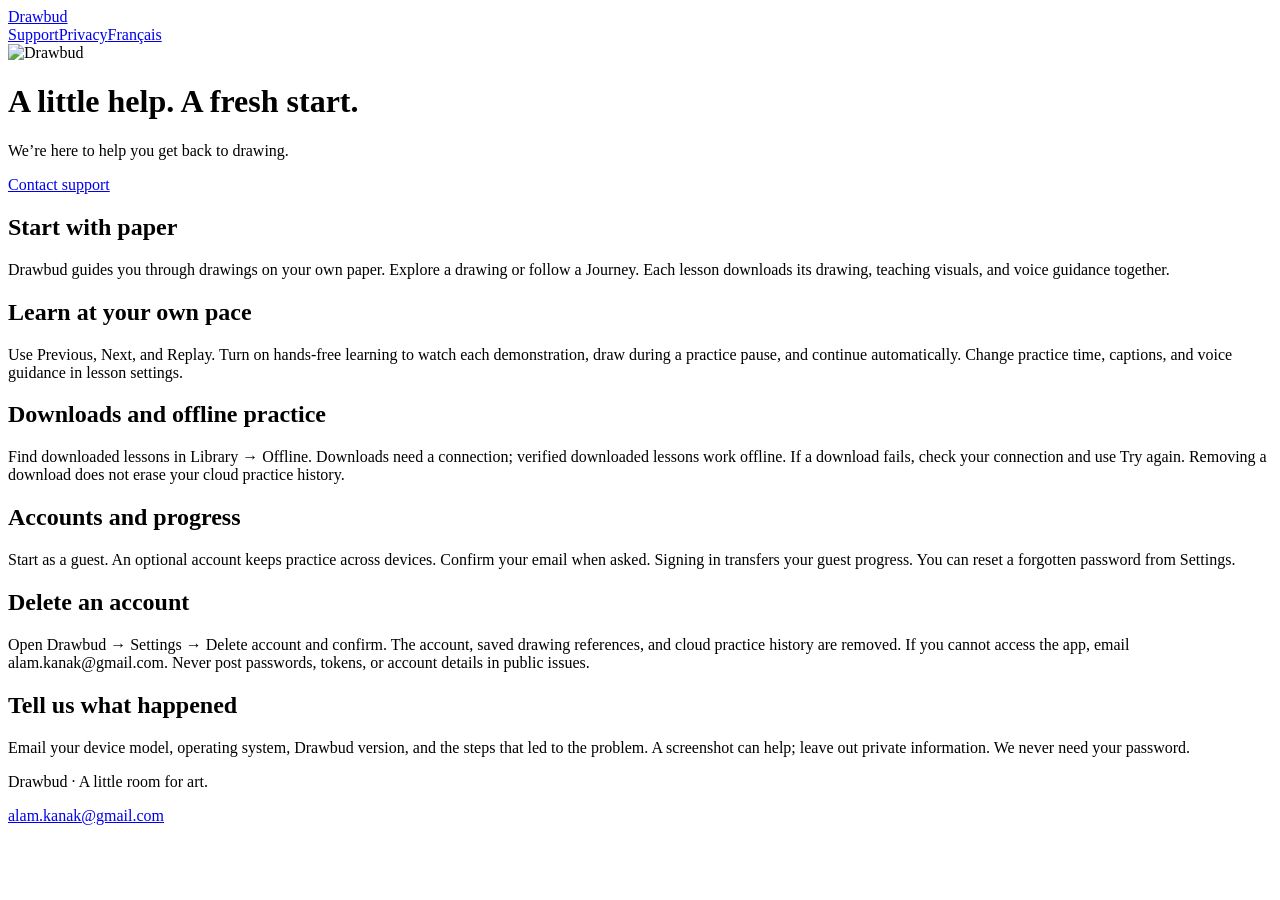
==== index.html @ 4d951add "Publish Drawbud support and privacy pages" ====
<!doctype html><html lang="en"><head><meta charset="utf-8"><meta name="viewport" content="width=device-width,initial-scale=1"><meta name="color-scheme" content="light dark"><meta name="description" content="Drawbud drawing lessons: support, privacy and account help."><title>A little help. A fresh start. · Drawbud</title><link rel="icon" type="image/svg+xml" href="/drawbud-support/icon.svg"><link rel="stylesheet" href="/drawbud-support/site.css"></head><body class="bg-canvas text-ink font-sans antialiased dark:bg-night dark:text-nightInk"><header class="mx-auto flex max-w-5xl flex-wrap items-center justify-between gap-4 px-6 py-8"><a class="text-2xl font-bold tracking-tight" href="/drawbud-support/">Drawbud</a><nav class="flex flex-wrap gap-4 text-sm font-medium" aria-label="Navigation"><a href="/drawbud-support/">Support</a><a href="/drawbud-support/privacy/">Privacy</a><a href="/drawbud-support/fr/">Français</a></nav></header><main class="mx-auto max-w-3xl space-y-10 px-6 py-12 md:py-20"><div class="space-y-6"><img class="size-20 rounded-2xl" src="/drawbud-support/icon.svg" width="80" height="80" alt="Drawbud"><h1 class="text-4xl font-bold tracking-tight md:text-6xl">A little help. A fresh start.</h1><p class="text-base leading-8 text-muted dark:text-nightMuted">We’re here to help you get back to drawing.</p><a class="inline-flex min-h-12 items-center justify-center rounded-full bg-accent px-6 py-3 text-base font-semibold text-white transition-opacity hover:opacity-75 focus-visible:outline-2 focus-visible:outline-offset-4 dark:bg-nightAccent dark:text-night" href="mailto:alam.kanak@gmail.com">Contact support</a></div><section class="space-y-4"><h2 class="text-2xl font-semibold tracking-tight">Start with paper</h2><p class="text-base leading-8 text-muted dark:text-nightMuted">Drawbud guides you through drawings on your own paper. Explore a drawing or follow a Journey. Each lesson downloads its drawing, teaching visuals, and voice guidance together.</p></section><section class="space-y-4"><h2 class="text-2xl font-semibold tracking-tight">Learn at your own pace</h2><p class="text-base leading-8 text-muted dark:text-nightMuted">Use Previous, Next, and Replay. Turn on hands-free learning to watch each demonstration, draw during a practice pause, and continue automatically. Change practice time, captions, and voice guidance in lesson settings.</p></section><section class="space-y-4"><h2 class="text-2xl font-semibold tracking-tight">Downloads and offline practice</h2><p class="text-base leading-8 text-muted dark:text-nightMuted">Find downloaded lessons in Library → Offline. Downloads need a connection; verified downloaded lessons work offline. If a download fails, check your connection and use Try again. Removing a download does not erase your cloud practice history.</p></section><section class="space-y-4"><h2 class="text-2xl font-semibold tracking-tight">Accounts and progress</h2><p class="text-base leading-8 text-muted dark:text-nightMuted">Start as a guest. An optional account keeps practice across devices. Confirm your email when asked. Signing in transfers your guest progress. You can reset a forgotten password from Settings.</p></section><section class="space-y-4"><h2 class="text-2xl font-semibold tracking-tight">Delete an account</h2><p class="text-base leading-8 text-muted dark:text-nightMuted">Open Drawbud → Settings → Delete account and confirm. The account, saved drawing references, and cloud practice history are removed. If you cannot access the app, email alam.kanak@gmail.com. Never post passwords, tokens, or account details in public issues.</p></section><section class="space-y-4"><h2 class="text-2xl font-semibold tracking-tight">Tell us what happened</h2><p class="text-base leading-8 text-muted dark:text-nightMuted">Email your device model, operating system, Drawbud version, and the steps that led to the problem. A screenshot can help; leave out private information. We never need your password.</p></section></main><footer class="mx-auto max-w-5xl space-y-3 px-6 py-12 text-sm leading-6 text-muted dark:text-nightMuted"><p>Drawbud · A little room for art.</p><a class="underline underline-offset-4" href="mailto:alam.kanak@gmail.com">alam.kanak@gmail.com</a></footer></body></html>
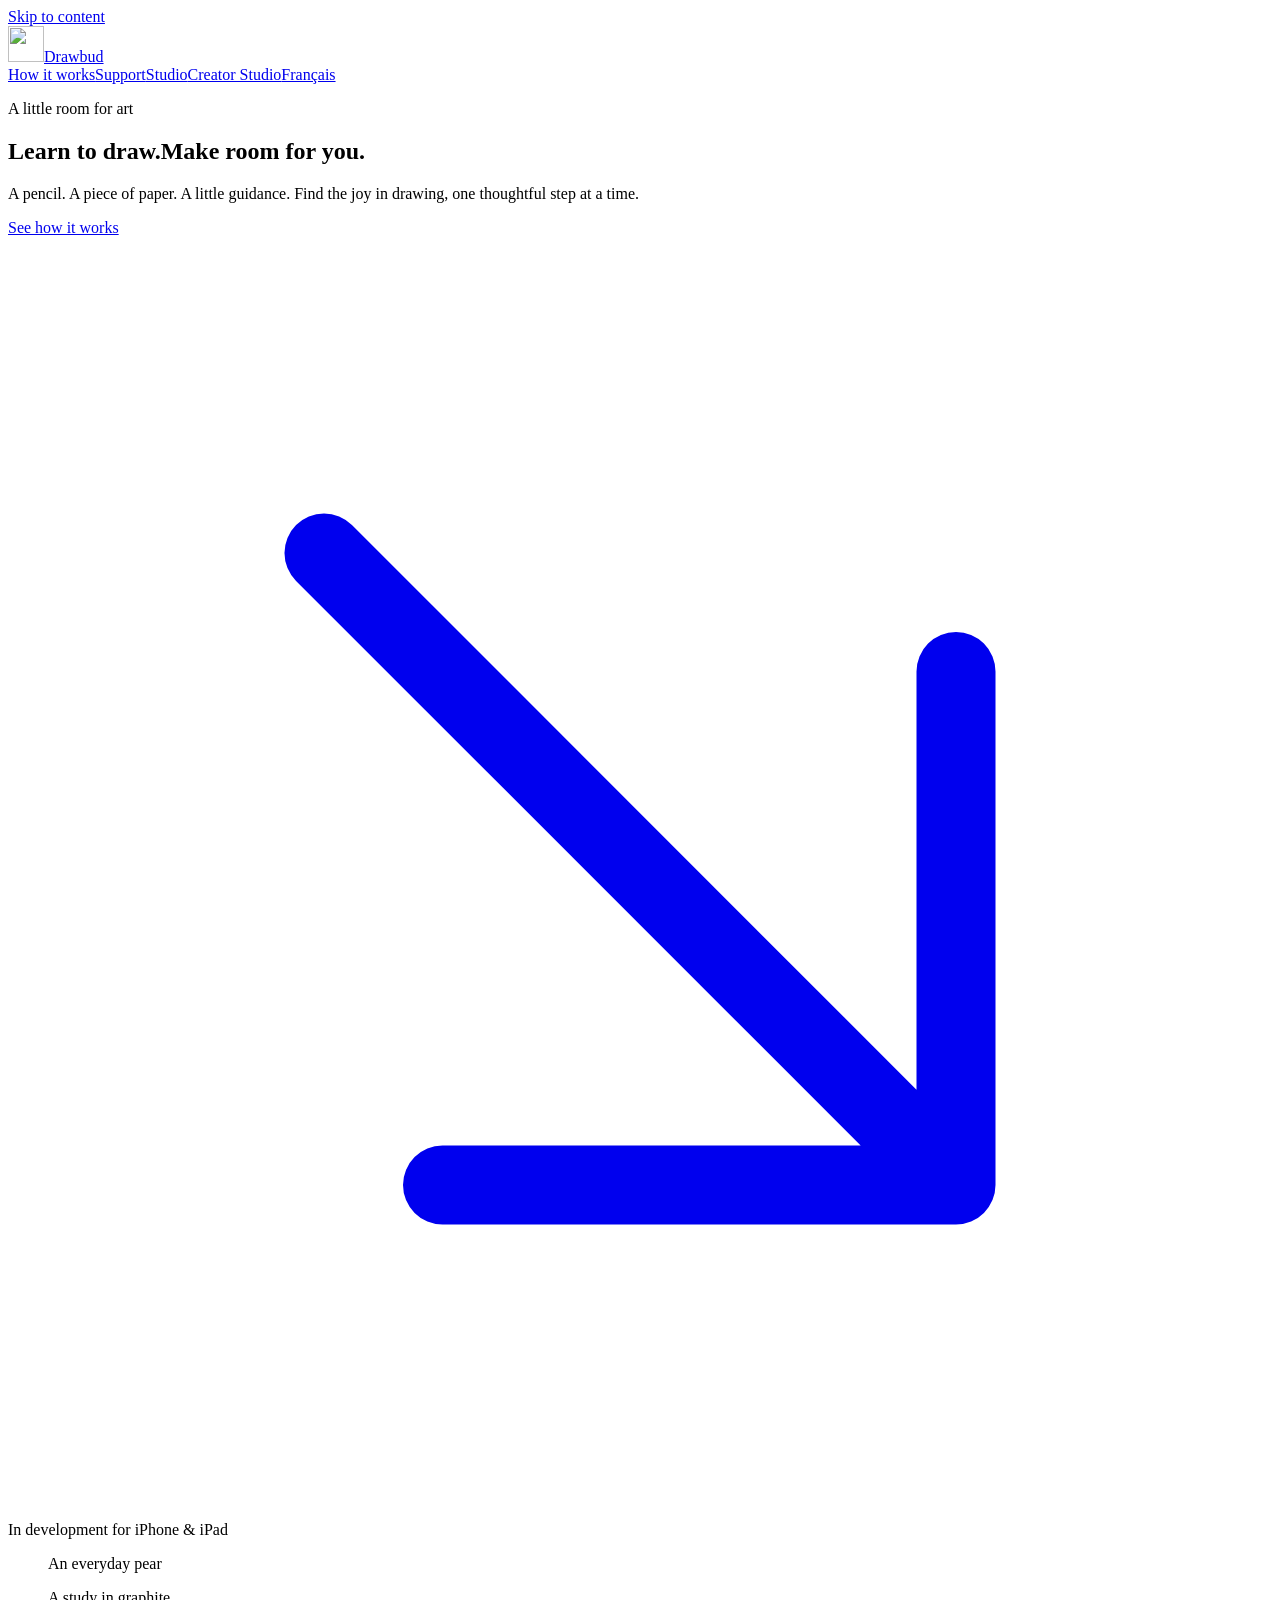
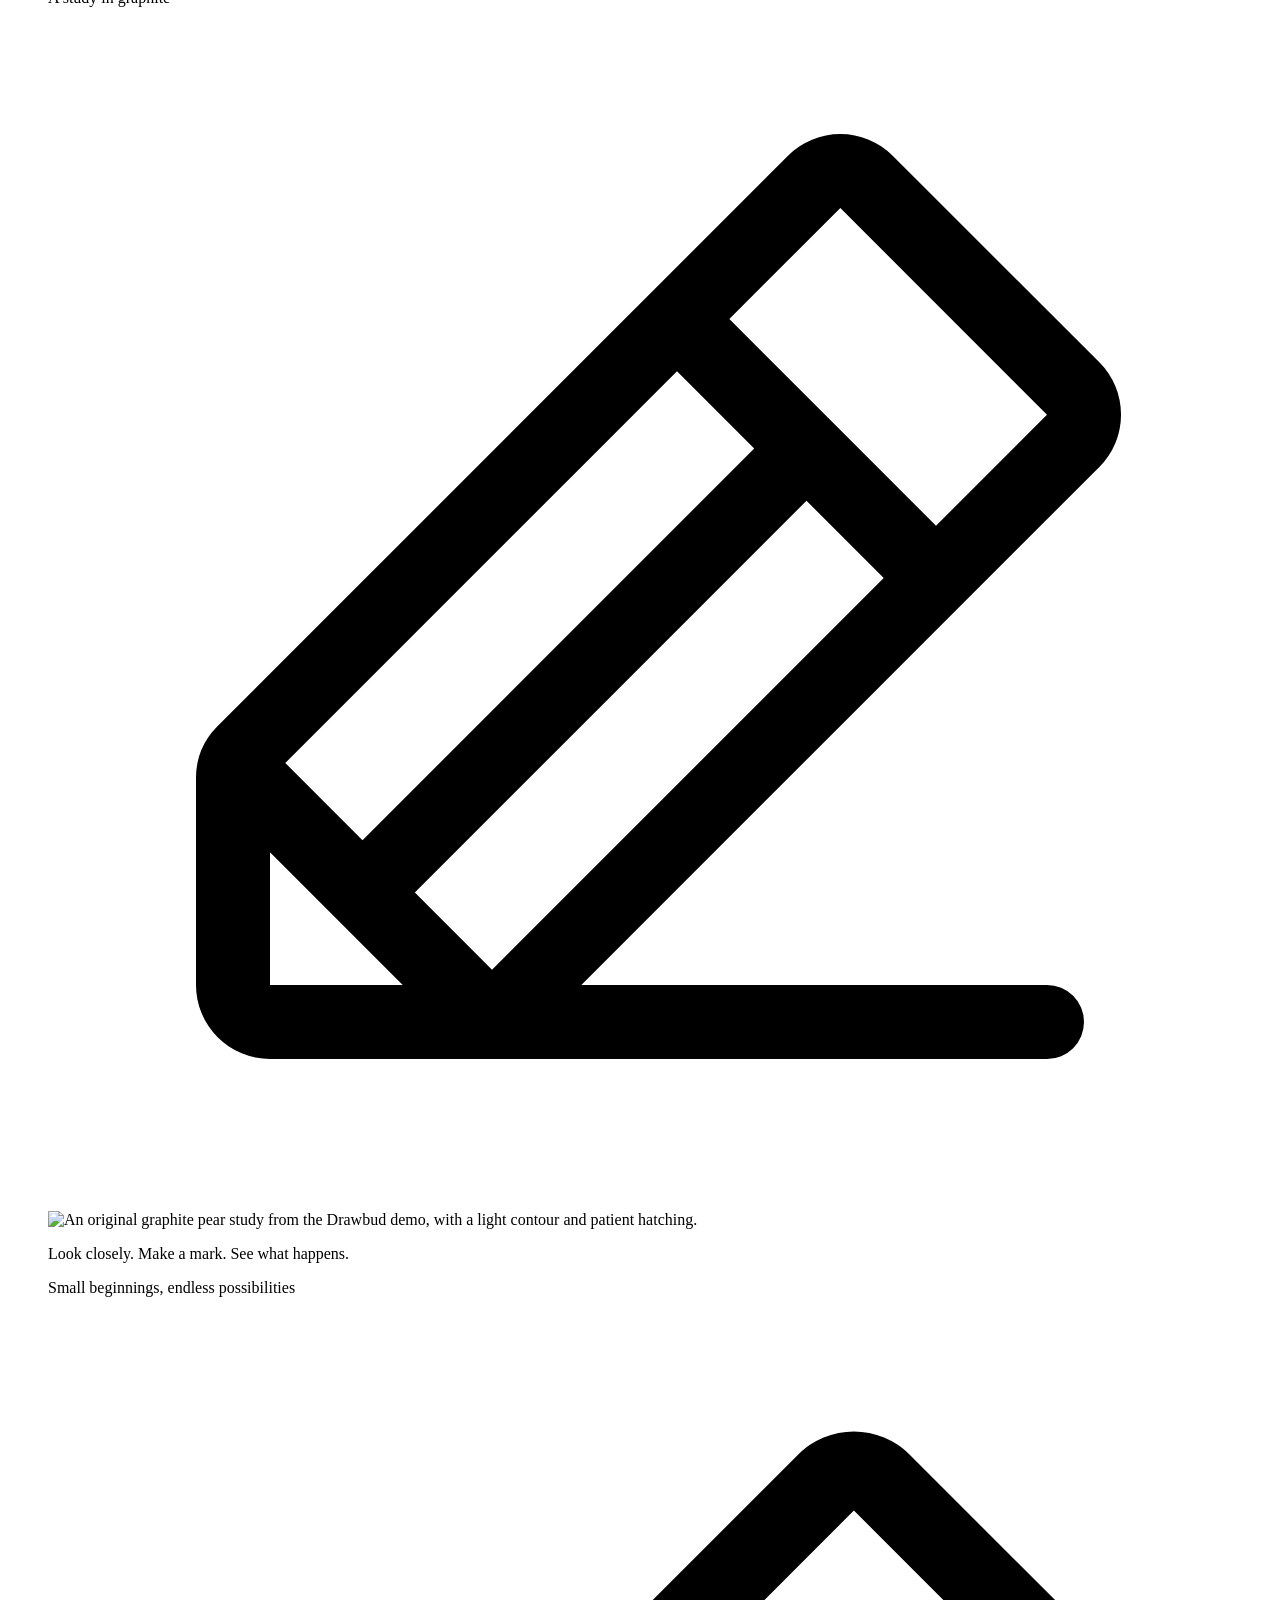
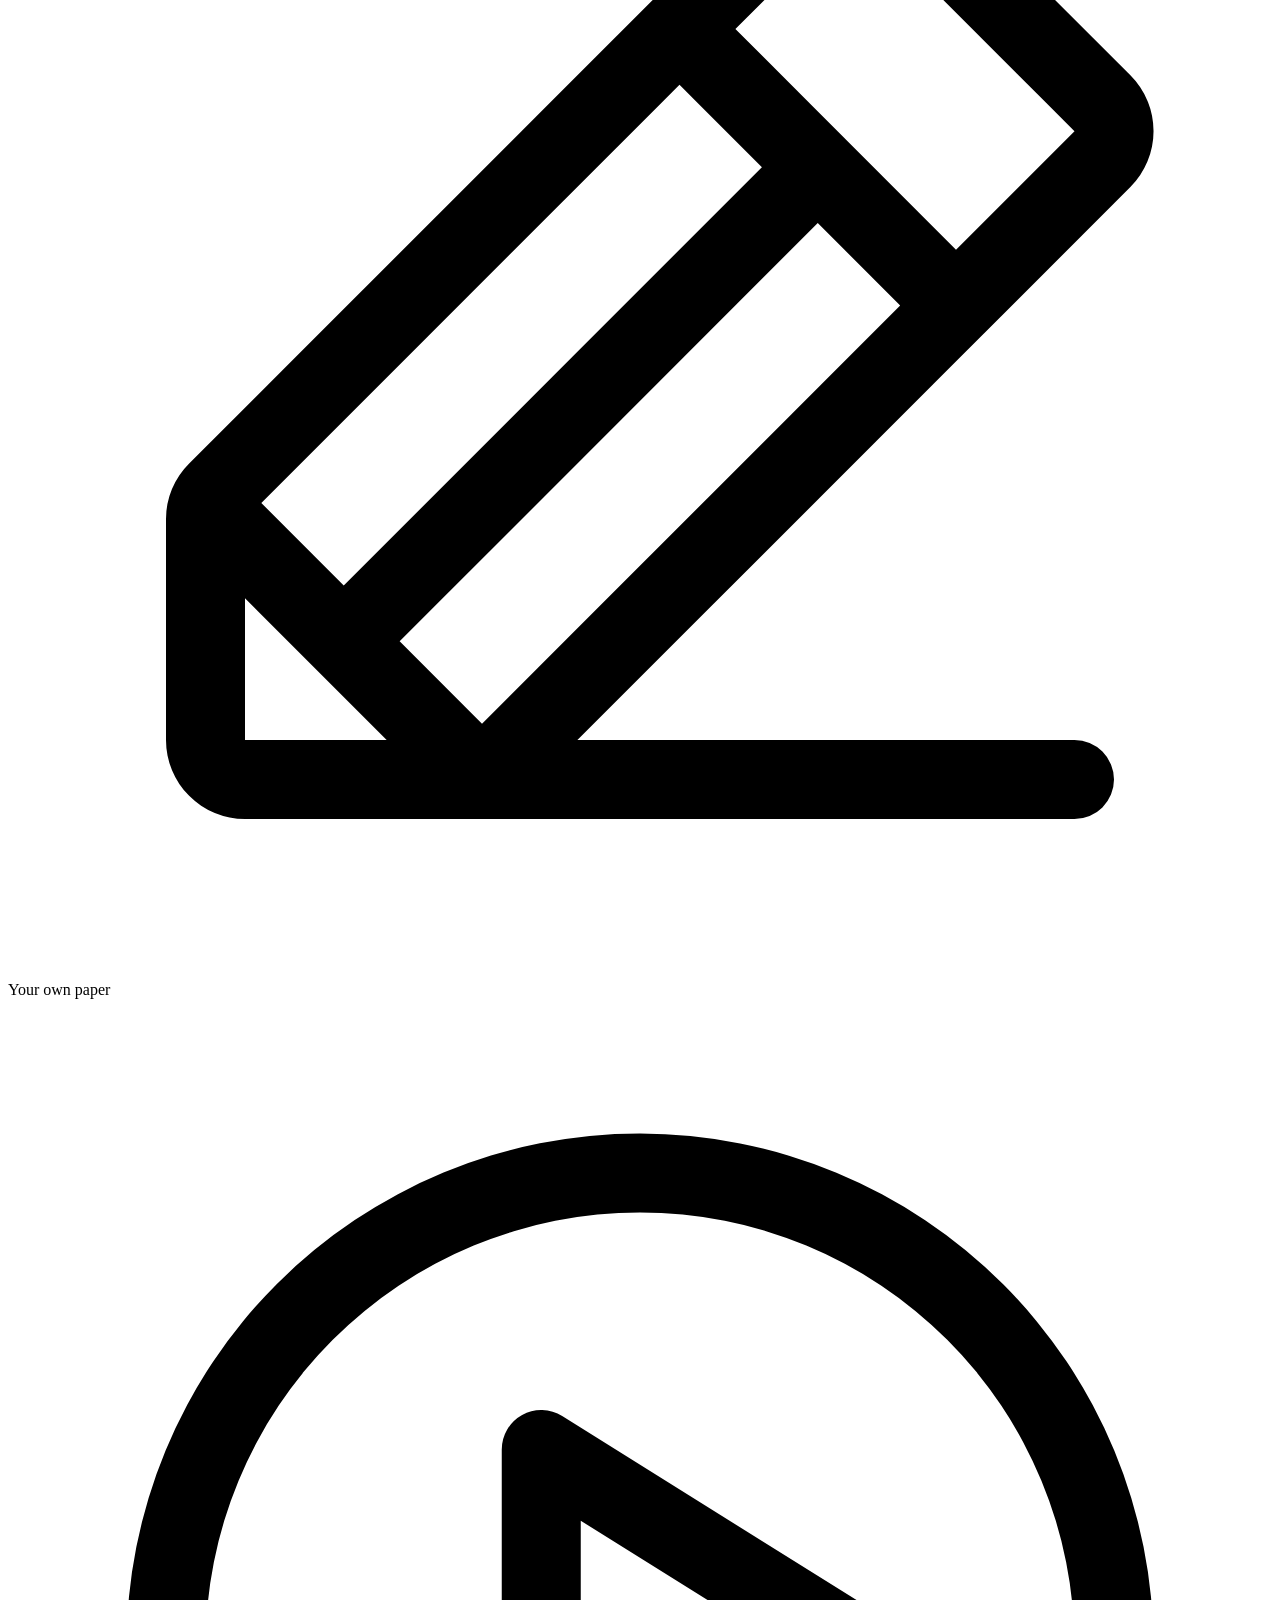
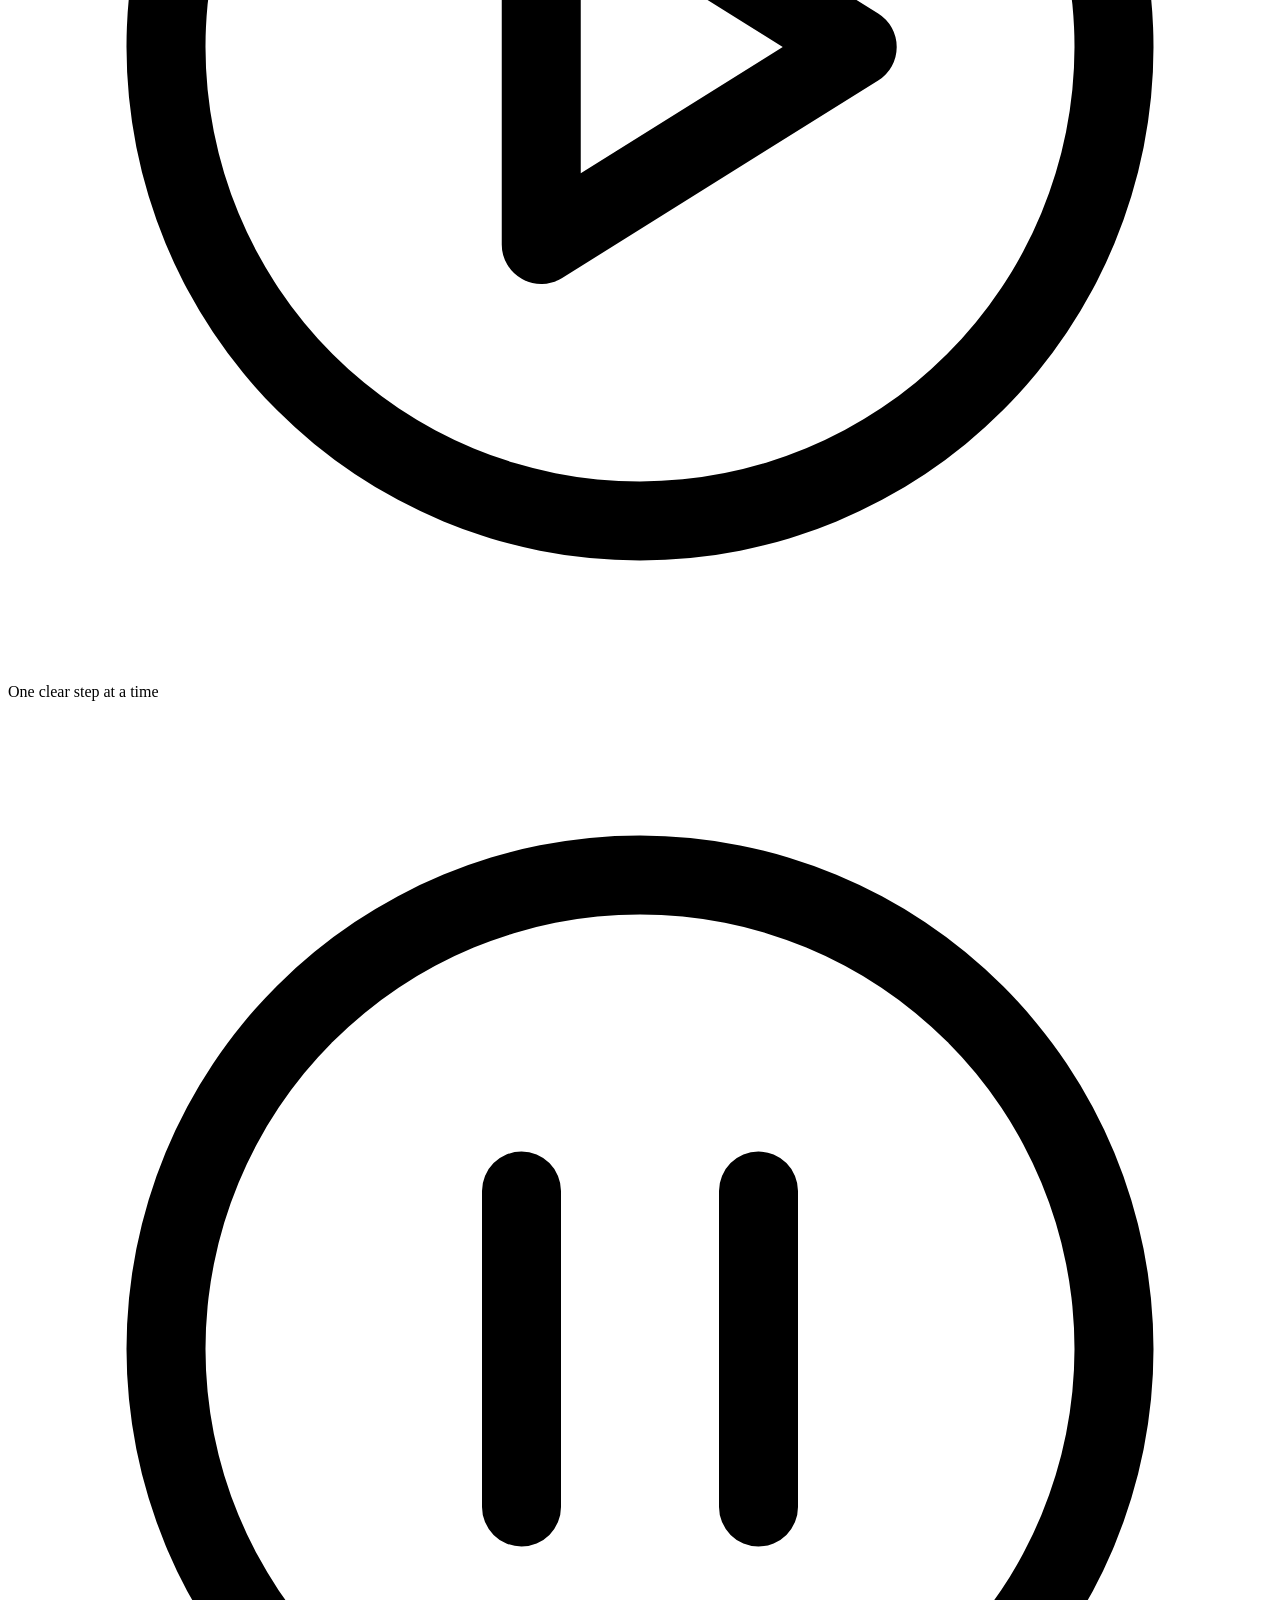
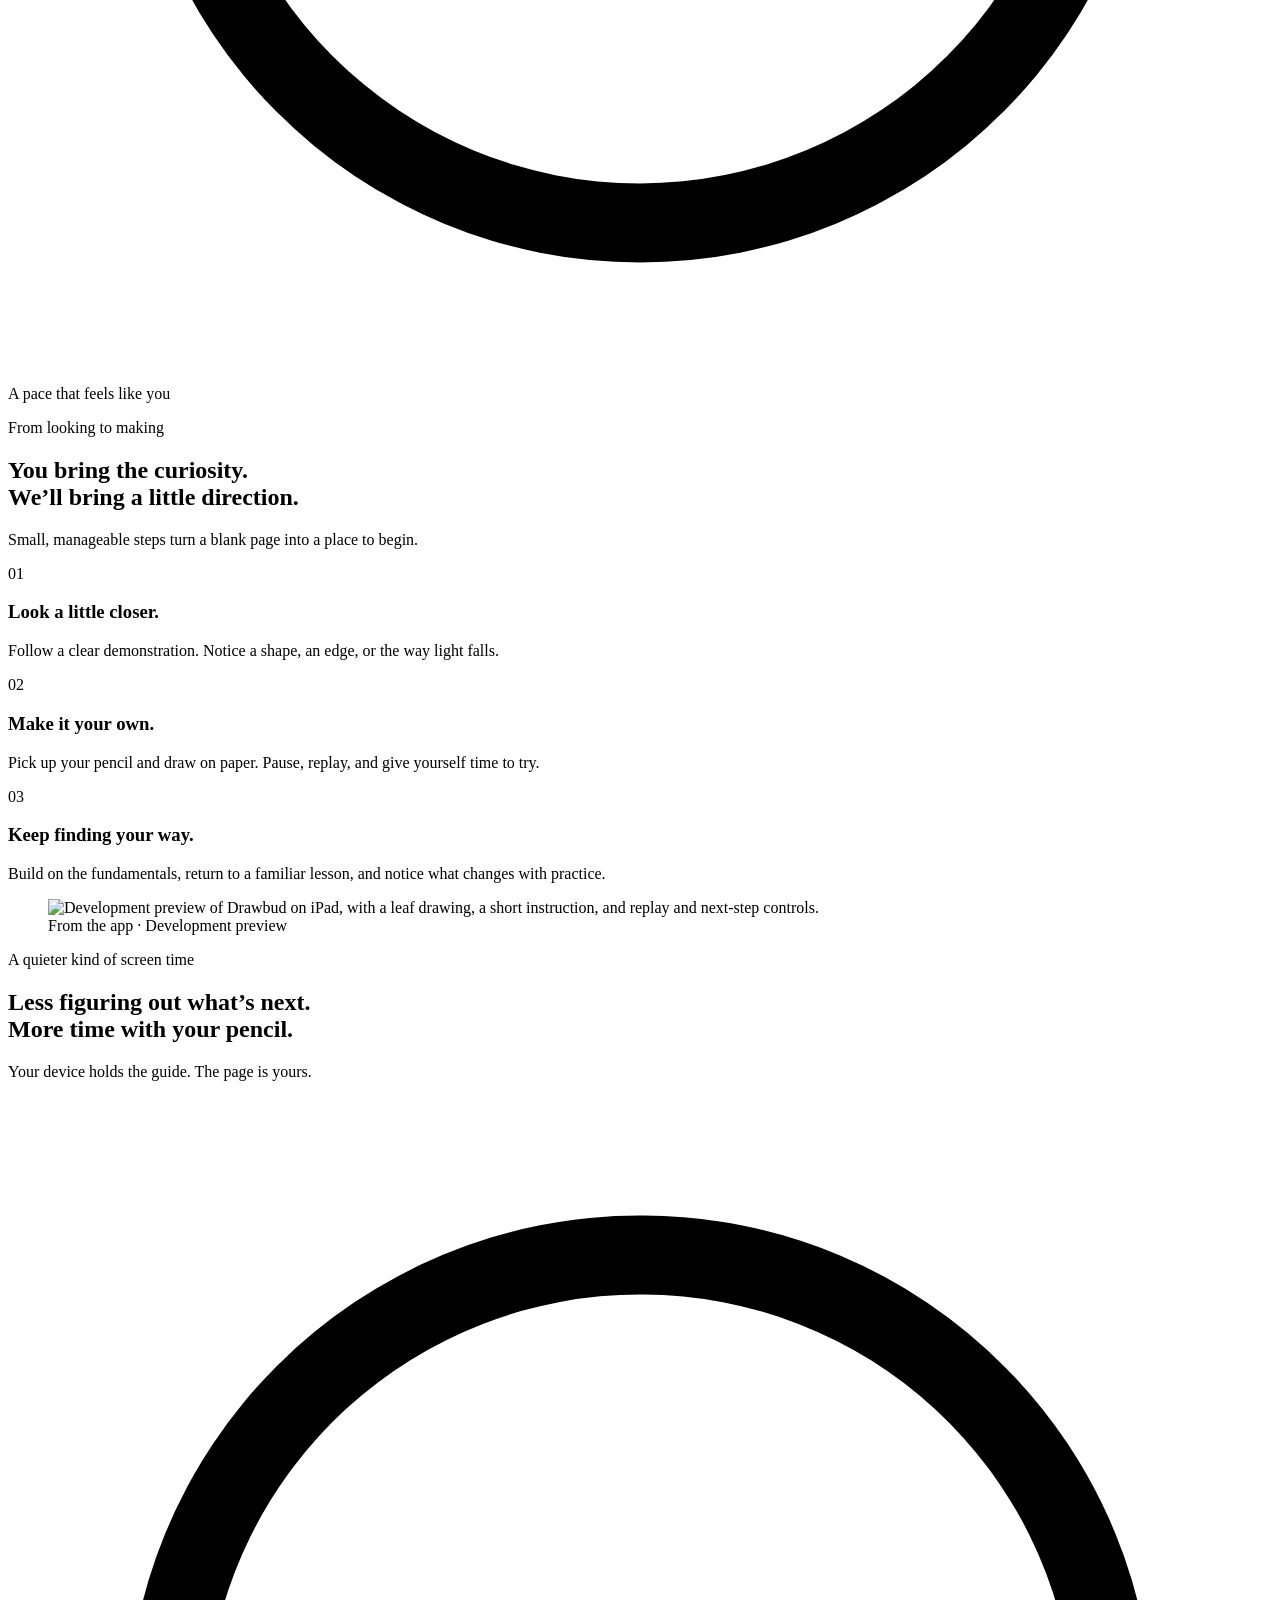
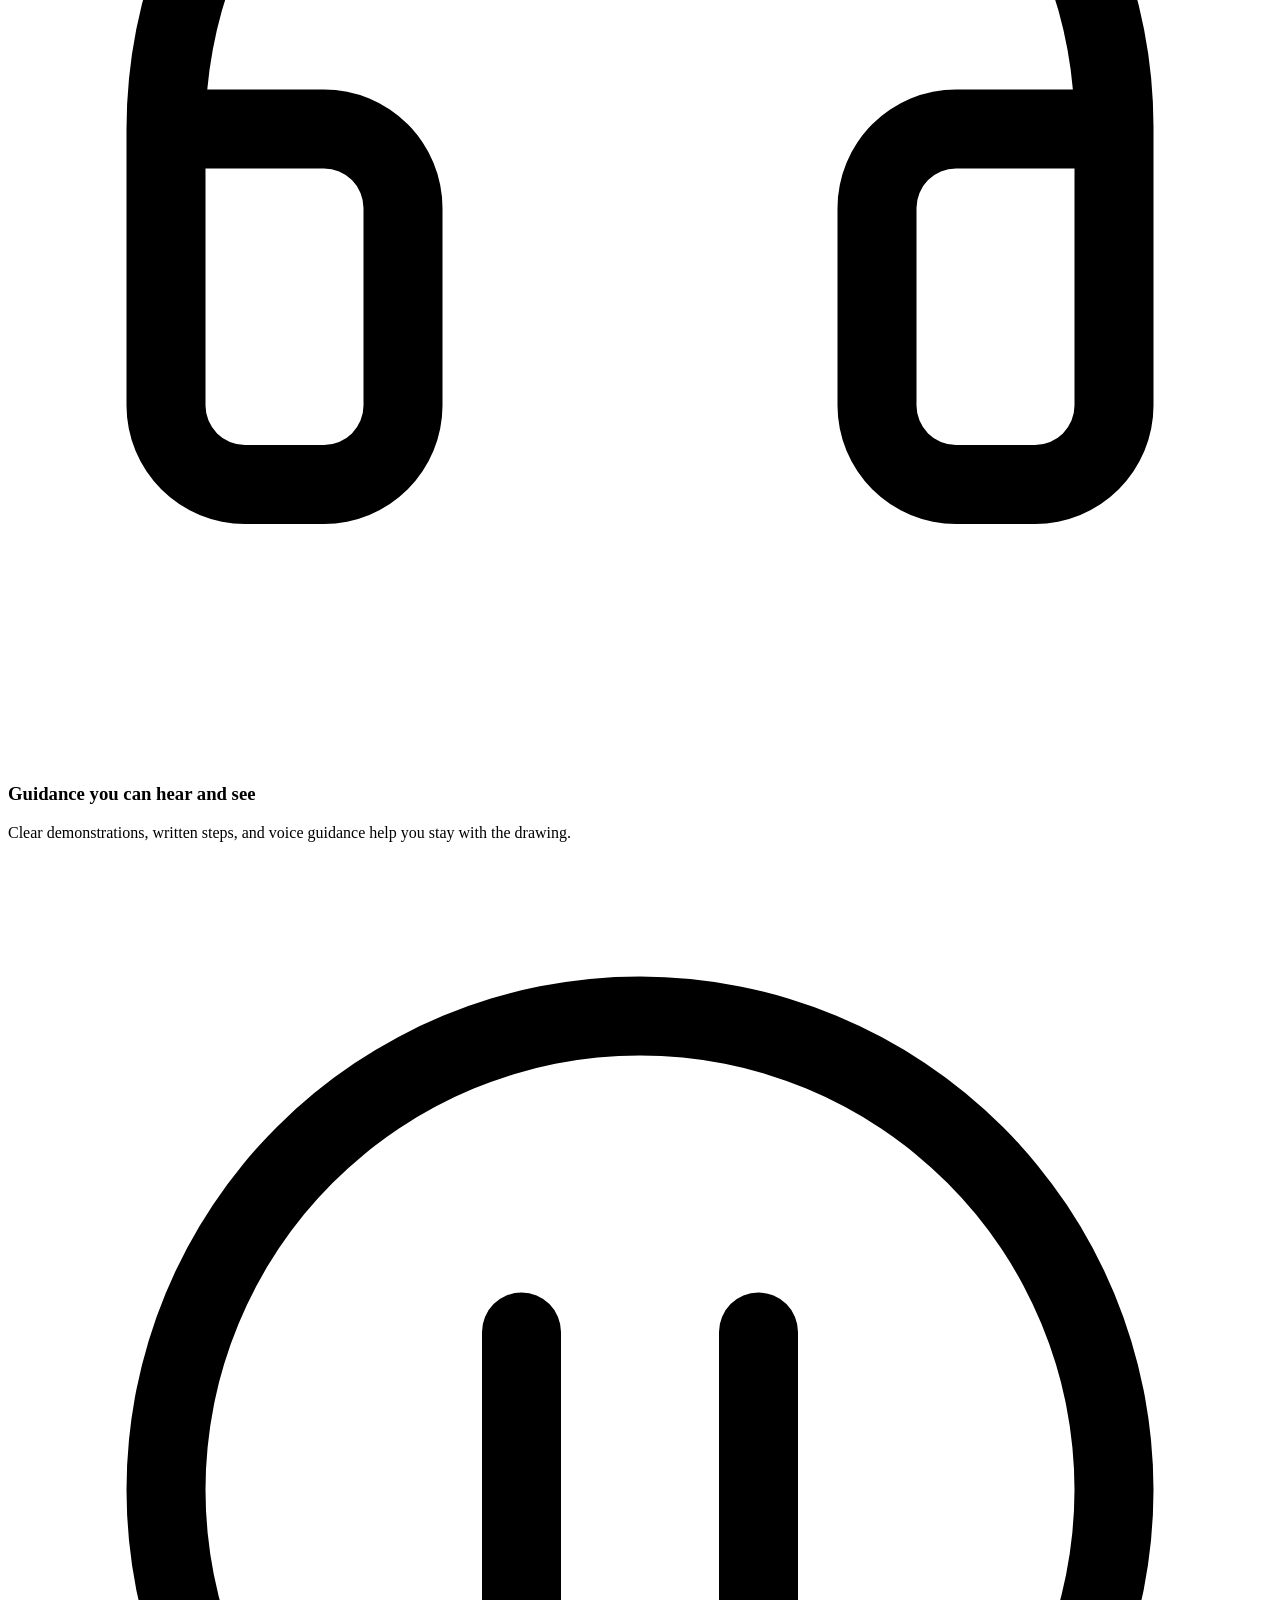
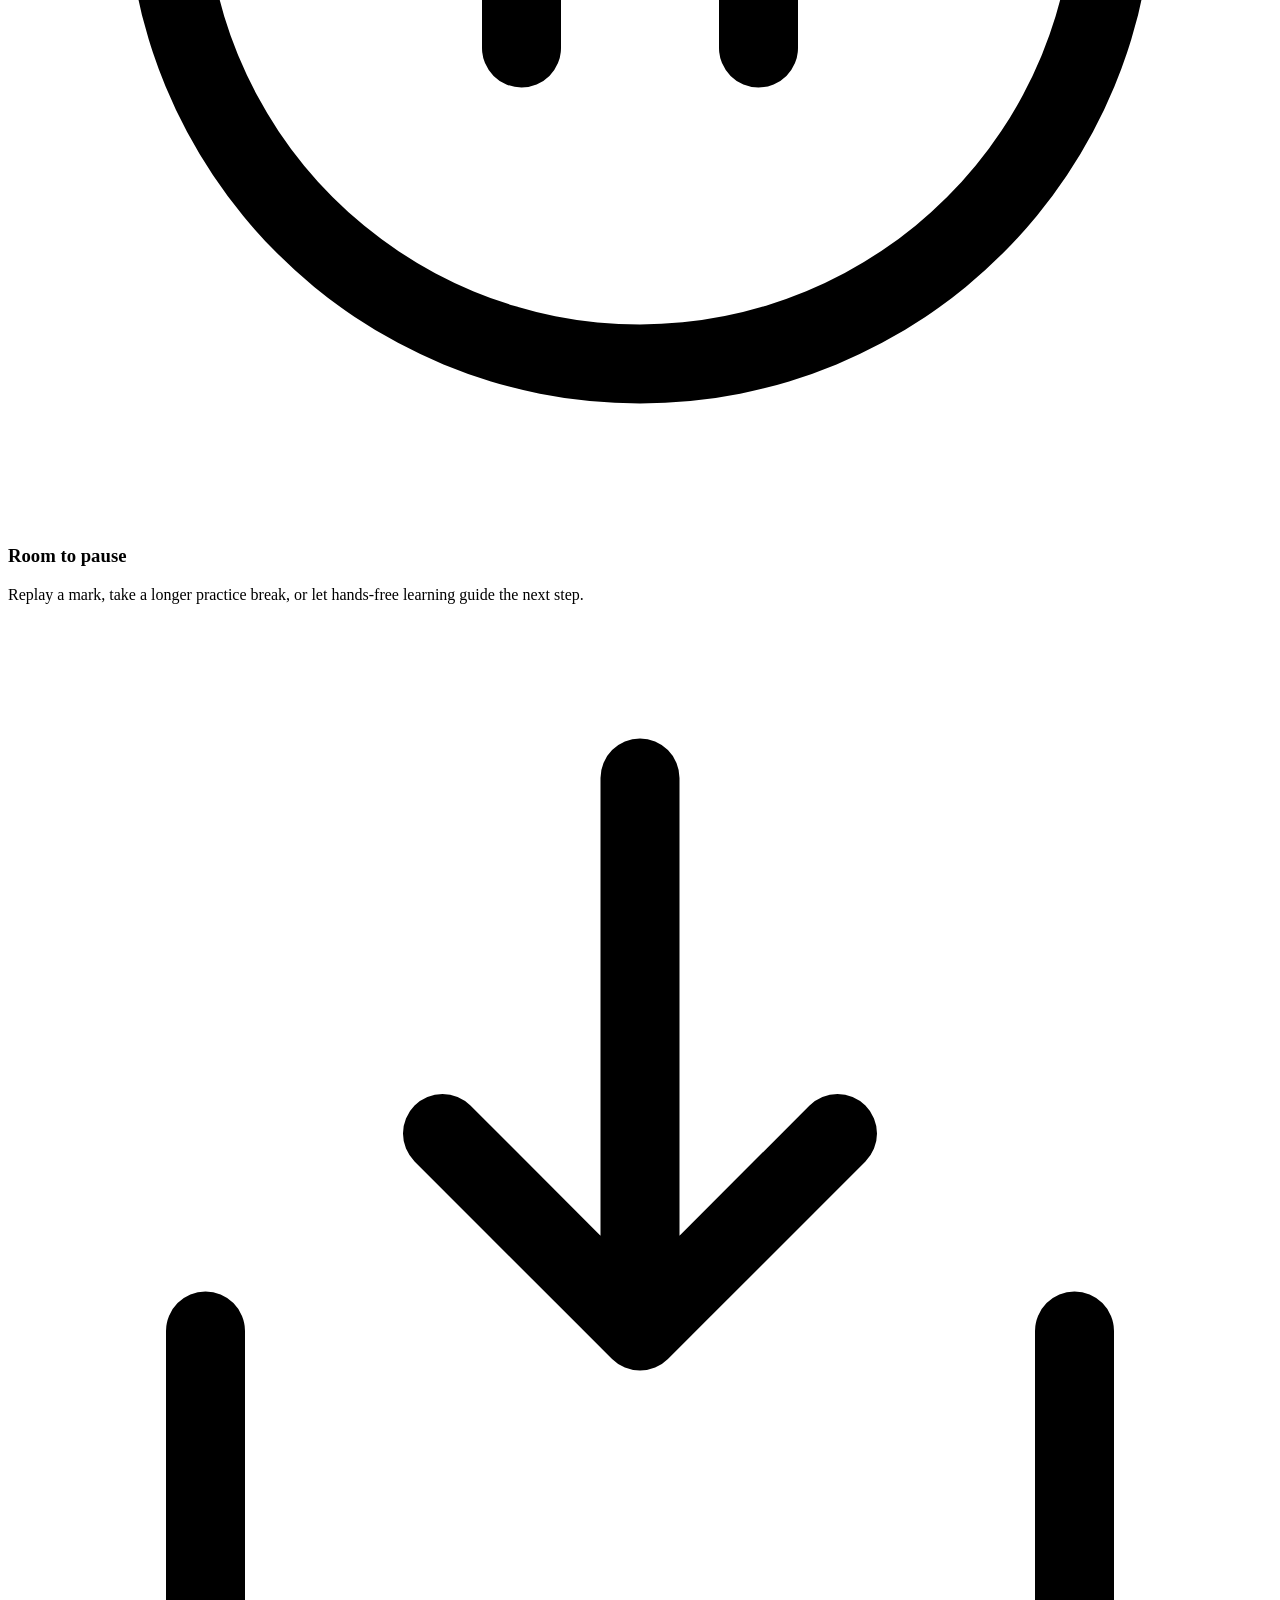
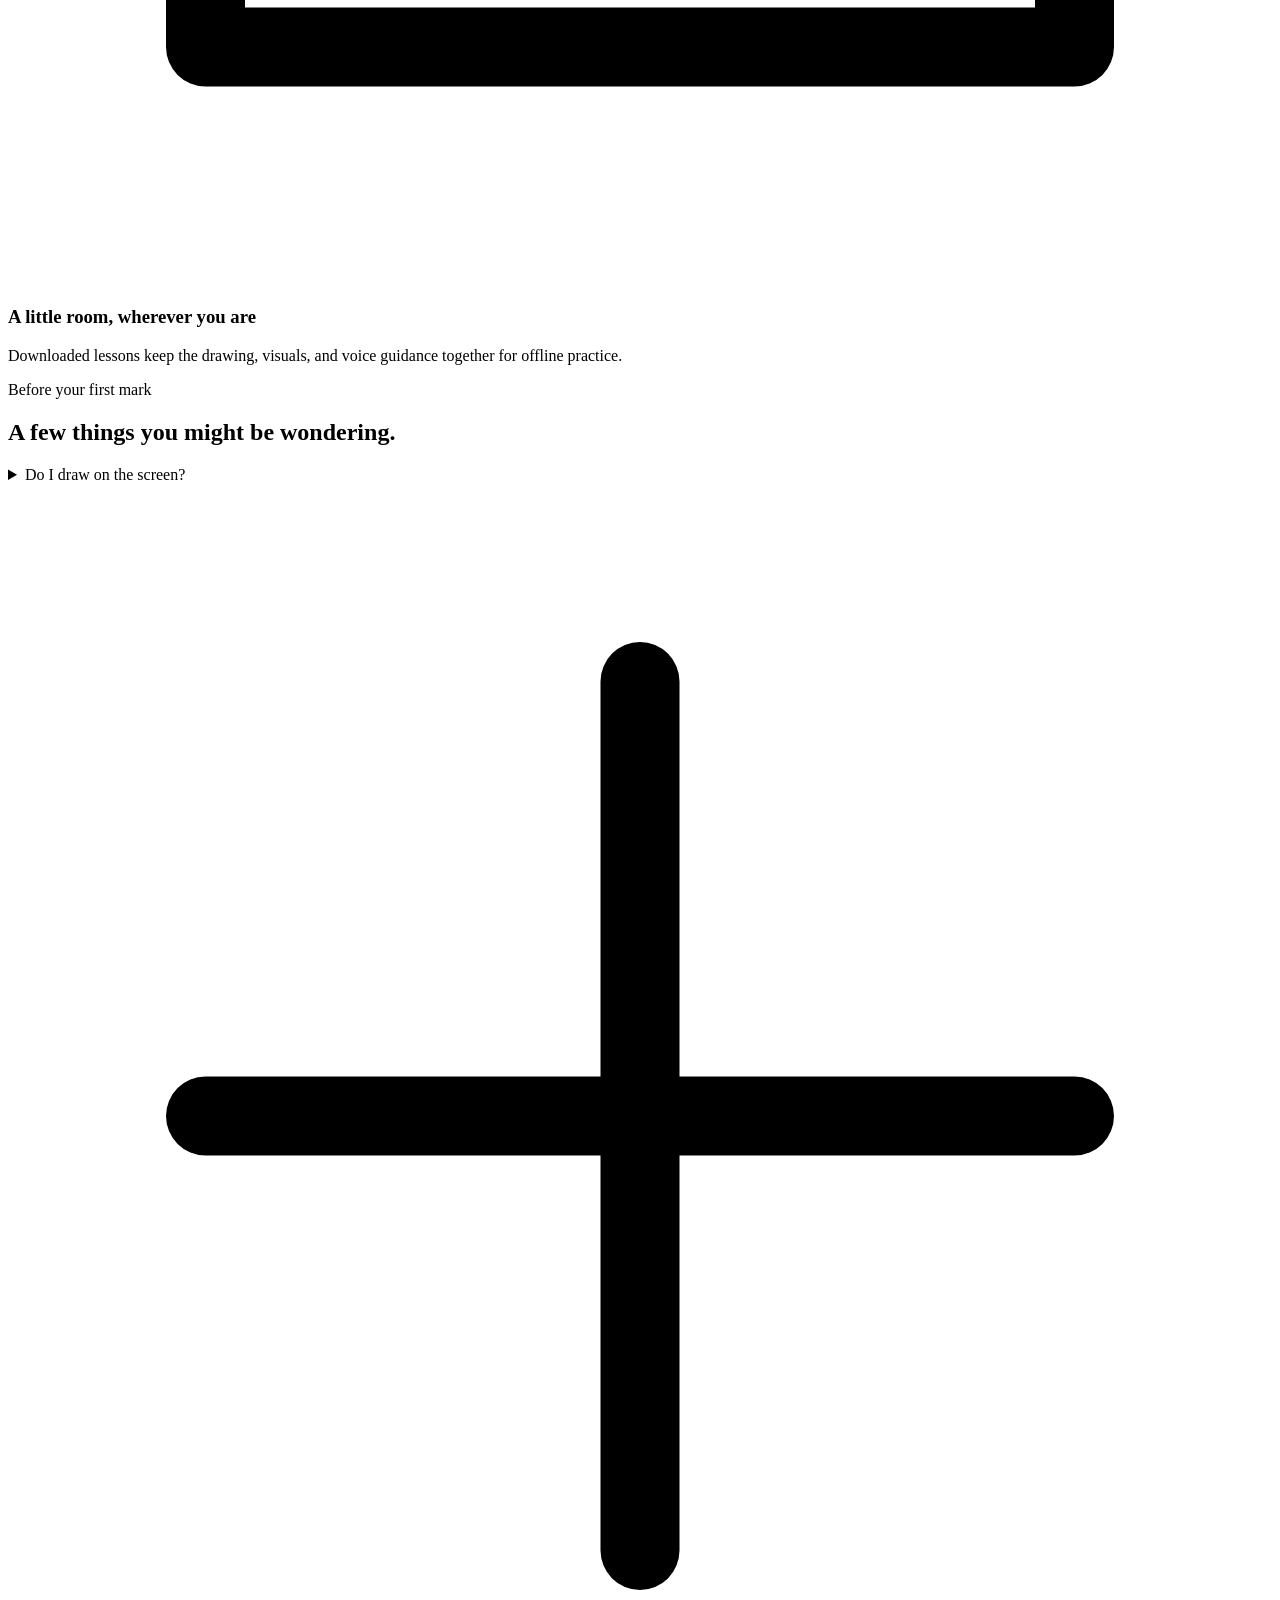
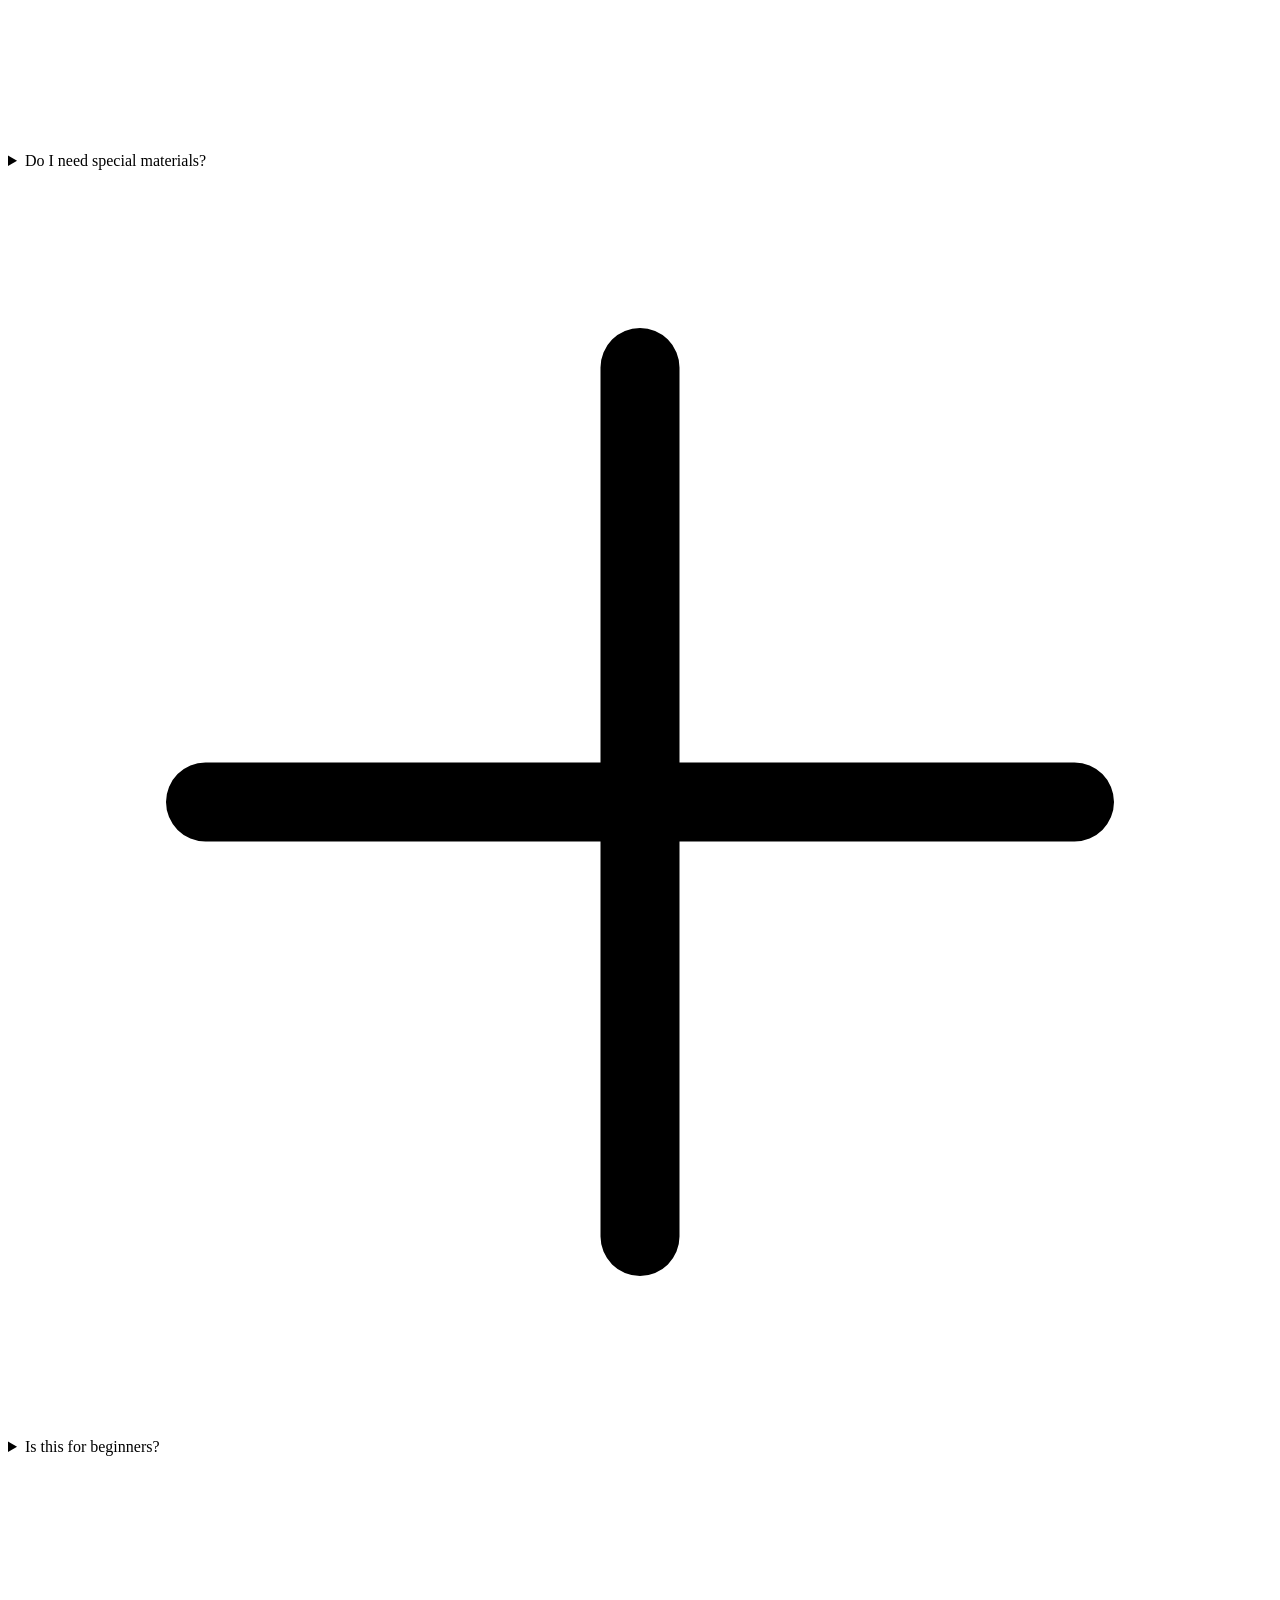
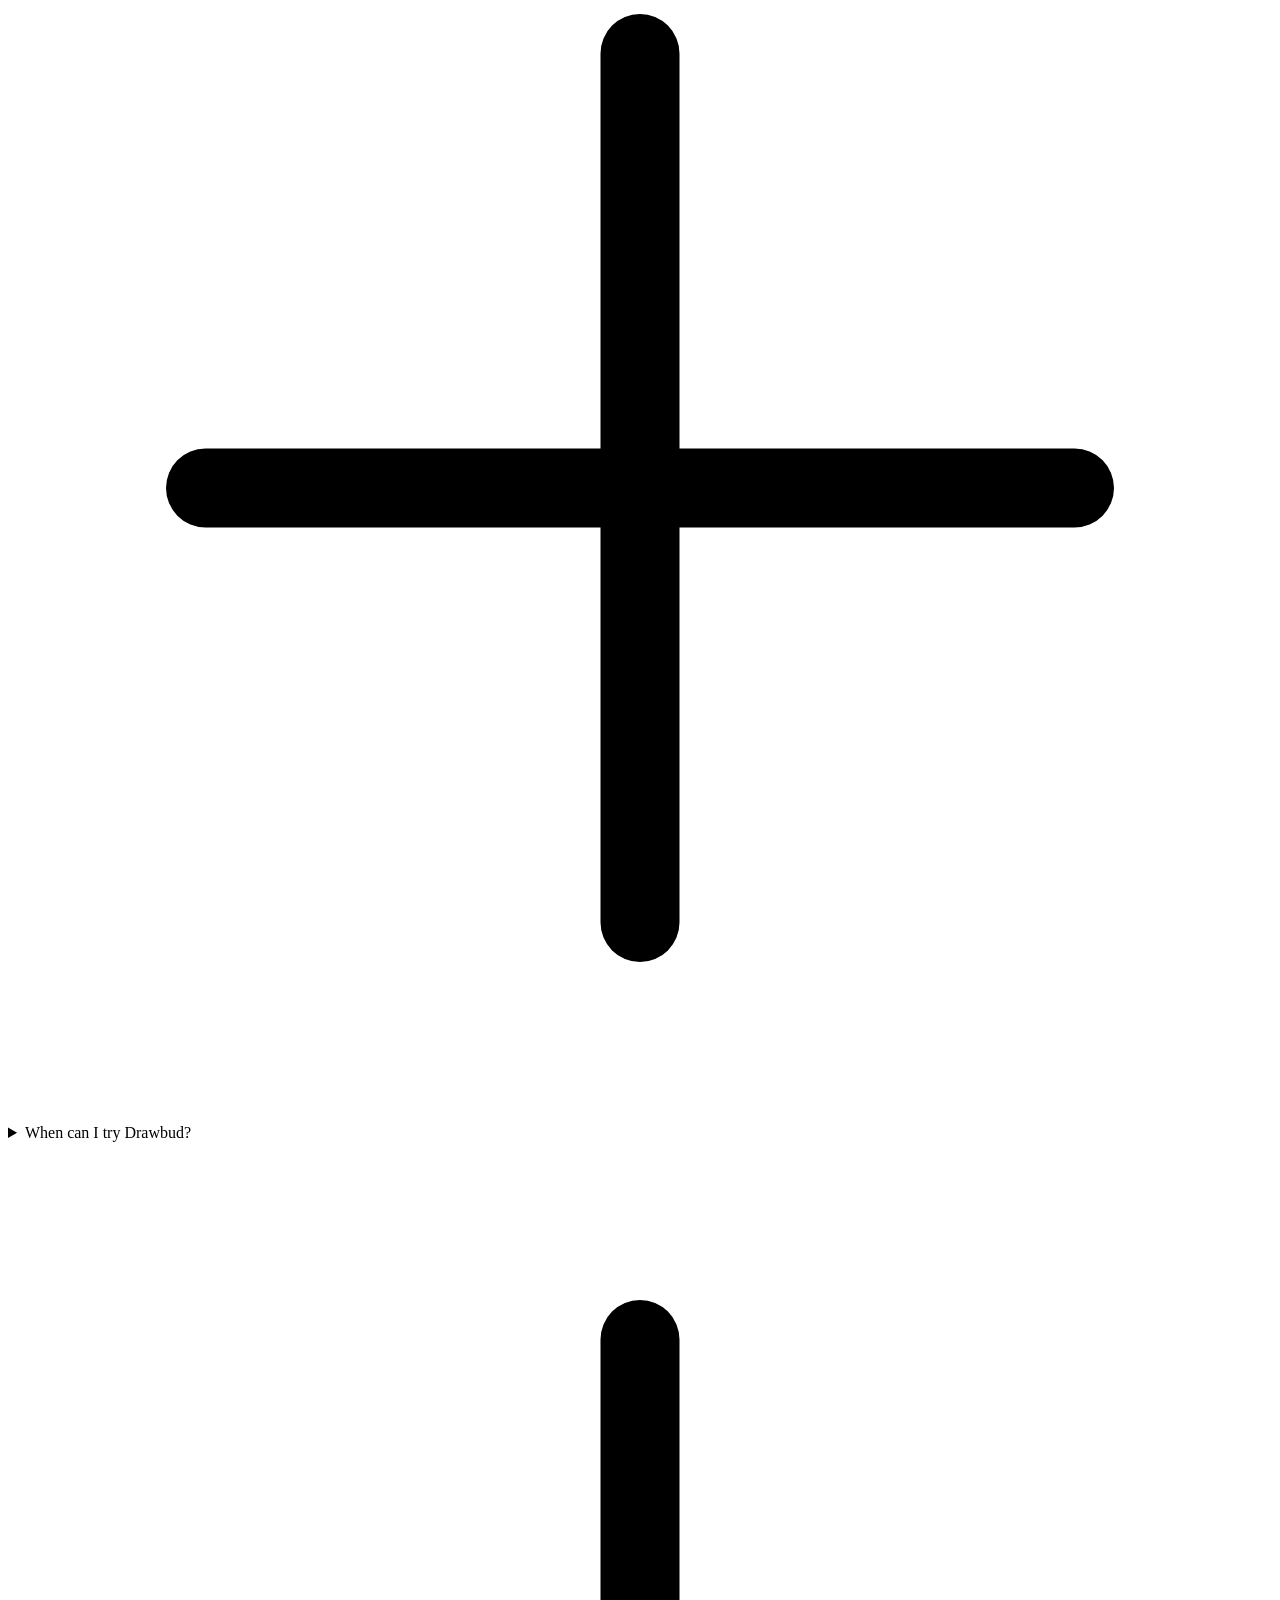
==== commit 8178757a: "Update Drawbud support and creator Studio" ====
--- a/index.html
+++ b/index.html
@@ -1 +1 @@
-<!doctype html><html lang="en"><head><meta charset="utf-8"><meta name="viewport" content="width=device-width,initial-scale=1"><meta name="color-scheme" content="light dark"><meta name="description" content="Drawbud drawing lessons: support, privacy and account help."><title>A little help. A fresh start. · Drawbud</title><link rel="icon" type="image/svg+xml" href="/drawbud-support/icon.svg"><link rel="stylesheet" href="/drawbud-support/site.css"></head><body class="bg-canvas text-ink font-sans antialiased dark:bg-night dark:text-nightInk"><header class="mx-auto flex max-w-5xl flex-wrap items-center justify-between gap-4 px-6 py-8"><a class="text-2xl font-bold tracking-tight" href="/drawbud-support/">Drawbud</a><nav class="flex flex-wrap gap-4 text-sm font-medium" aria-label="Navigation"><a href="/drawbud-support/">Support</a><a href="/drawbud-support/privacy/">Privacy</a><a href="/drawbud-support/fr/">Français</a></nav></header><main class="mx-auto max-w-3xl space-y-10 px-6 py-12 md:py-20"><div class="space-y-6"><img class="size-20 rounded-2xl" src="/drawbud-support/icon.svg" width="80" height="80" alt="Drawbud"><h1 class="text-4xl font-bold tracking-tight md:text-6xl">A little help. A fresh start.</h1><p class="text-base leading-8 text-muted dark:text-nightMuted">We’re here to help you get back to drawing.</p><a class="inline-flex min-h-12 items-center justify-center rounded-full bg-accent px-6 py-3 text-base font-semibold text-white transition-opacity hover:opacity-75 focus-visible:outline-2 focus-visible:outline-offset-4 dark:bg-nightAccent dark:text-night" href="mailto:alam.kanak@gmail.com">Contact support</a></div><section class="space-y-4"><h2 class="text-2xl font-semibold tracking-tight">Start with paper</h2><p class="text-base leading-8 text-muted dark:text-nightMuted">Drawbud guides you through drawings on your own paper. Explore a drawing or follow a Journey. Each lesson downloads its drawing, teaching visuals, and voice guidance together.</p></section><section class="space-y-4"><h2 class="text-2xl font-semibold tracking-tight">Learn at your own pace</h2><p class="text-base leading-8 text-muted dark:text-nightMuted">Use Previous, Next, and Replay. Turn on hands-free learning to watch each demonstration, draw during a practice pause, and continue automatically. Change practice time, captions, and voice guidance in lesson settings.</p></section><section class="space-y-4"><h2 class="text-2xl font-semibold tracking-tight">Downloads and offline practice</h2><p class="text-base leading-8 text-muted dark:text-nightMuted">Find downloaded lessons in Library → Offline. Downloads need a connection; verified downloaded lessons work offline. If a download fails, check your connection and use Try again. Removing a download does not erase your cloud practice history.</p></section><section class="space-y-4"><h2 class="text-2xl font-semibold tracking-tight">Accounts and progress</h2><p class="text-base leading-8 text-muted dark:text-nightMuted">Start as a guest. An optional account keeps practice across devices. Confirm your email when asked. Signing in transfers your guest progress. You can reset a forgotten password from Settings.</p></section><section class="space-y-4"><h2 class="text-2xl font-semibold tracking-tight">Delete an account</h2><p class="text-base leading-8 text-muted dark:text-nightMuted">Open Drawbud → Settings → Delete account and confirm. The account, saved drawing references, and cloud practice history are removed. If you cannot access the app, email alam.kanak@gmail.com. Never post passwords, tokens, or account details in public issues.</p></section><section class="space-y-4"><h2 class="text-2xl font-semibold tracking-tight">Tell us what happened</h2><p class="text-base leading-8 text-muted dark:text-nightMuted">Email your device model, operating system, Drawbud version, and the steps that led to the problem. A screenshot can help; leave out private information. We never need your password.</p></section></main><footer class="mx-auto max-w-5xl space-y-3 px-6 py-12 text-sm leading-6 text-muted dark:text-nightMuted"><p>Drawbud · A little room for art.</p><a class="underline underline-offset-4" href="mailto:alam.kanak@gmail.com">alam.kanak@gmail.com</a></footer></body></html>+<!doctype html><html lang="en"><head><meta charset="utf-8"><meta name="viewport" content="width=device-width,initial-scale=1"><meta name="color-scheme" content="light dark"><meta name="description" content="Learn to draw on your own paper with clear steps, gentle voice guidance, and room to find your own pace. Drawbud is in development for iPhone and iPad."><meta name="theme-color" content="#f7f4ee"><meta property="og:type" content="website"><meta property="og:title" content="Drawbud — A little room for art"><meta property="og:description" content="Learn to draw on your own paper with clear steps, gentle voice guidance, and room to find your own pace. Drawbud is in development for iPhone and iPad."><meta property="og:url" content="https://alamkanak.github.io/drawbud-support/"><title>Drawbud — A little room for art</title><link rel="canonical" href="https://alamkanak.github.io/drawbud-support/"><link rel="icon" type="image/svg+xml" href="/drawbud-support/icon.svg"><link rel="stylesheet" href="/drawbud-support/site.css"></head><body data-page="landing" class="bg-canvas font-sans text-body text-ink antialiased dark:bg-night dark:text-nightInk"><a class="sr-only rounded-full bg-surface p-4 text-small focus:not-sr-only focus:absolute focus:z-50 focus:m-4" href="#main">Skip to content</a><header class="sticky top-0 z-30 border-b border-line/70 bg-canvas/90 backdrop-blur-xl dark:border-nightLine dark:bg-night/90"><div class="mx-auto flex max-w-7xl flex-wrap items-center justify-between gap-3 px-5 py-3 sm:px-8"><a class="inline-flex min-h-11 items-center gap-2 text-lead font-semibold tracking-tight" href="/drawbud-support/"><img src="/drawbud-support/icon.svg" class="size-9 rounded-xl" width="36" height="36" alt="">Drawbud</a><nav class="flex flex-wrap items-center gap-x-4 sm:gap-x-6" aria-label="Main navigation"><a class="hidden md:inline-flex min-h-11 items-center text-small font-medium text-muted transition hover:text-accent focus-visible:outline-2 focus-visible:outline-offset-4 dark:text-nightMuted dark:hover:text-nightAccent" href="/drawbud-support/#how-it-works">How it works</a><a class="inline-flex min-h-11 items-center text-small font-medium text-muted transition hover:text-accent focus-visible:outline-2 focus-visible:outline-offset-4 dark:text-nightMuted dark:hover:text-nightAccent" href="/drawbud-support/support/">Support</a><a class="inline-flex min-h-11 items-center text-small font-medium text-muted transition hover:text-accent focus-visible:outline-2 focus-visible:outline-offset-4 dark:text-nightMuted dark:hover:text-nightAccent" href="/drawbud-support/admin/" aria-label="Creator Studio"><span class="md:hidden">Studio</span><span class="hidden md:inline">Creator Studio</span></a><a class="inline-flex min-h-11 items-center rounded-full border border-line bg-surface/70 px-3 text-small font-medium transition hover:bg-paperBack focus-visible:outline-2 focus-visible:outline-offset-4 dark:border-nightLine dark:bg-nightSurface" href="/drawbud-support/fr/" lang="fr" hreflang="fr">Français</a></nav></div></header><main id="main" tabindex="-1"><section class="mx-auto grid max-w-7xl items-center gap-10 px-5 pb-10 pt-12 sm:px-8 sm:pt-20 lg:grid-cols-2 lg:gap-16 lg:pb-20 lg:pt-24"><div class="space-y-7"><p class="text-caption font-semibold uppercase tracking-widest text-accent dark:text-nightAccent">A little room for art</p><h1 class="text-hero font-semibold leading-none tracking-tight text-balance"><span class="block">Learn to draw.</span><span class="mt-3 block text-accent dark:text-nightAccent">Make room for you.</span></h1><p class="max-w-md text-lead leading-relaxed text-muted dark:text-nightMuted">A pencil. A piece of paper. A little guidance. Find the joy in drawing, one thoughtful step at a time.</p><div class="space-y-4"><a class="inline-flex min-h-12 items-center justify-center gap-3 rounded-full bg-accent px-6 py-3 text-body font-semibold text-onAccent transition hover:opacity-85 active:scale-95 focus-visible:outline-2 focus-visible:outline-offset-4 motion-reduce:transition-none dark:bg-nightAccent dark:text-night" href="#how-it-works">See how it works<svg aria-hidden="true" focusable="false" data-phosphor="arrow-down-right" class="size-5 shrink-0" xmlns="http://www.w3.org/2000/svg" viewBox="0 0 256 256" fill="currentColor"><path d="M200,88V192a8,8,0,0,1-8,8H88a8,8,0,0,1,0-16h84.69L58.34,69.66A8,8,0,0,1,69.66,58.34L184,172.69V88a8,8,0,0,1,16,0Z"/></svg></a><p class="flex items-center gap-2 text-caption font-medium text-muted dark:text-nightMuted"><span class="size-1.5 rounded-full bg-sage" aria-hidden="true"></span>In development for iPhone &amp; iPad</p></div></div><figure class="relative min-w-0 overflow-hidden rounded-3xl bg-paperBack p-5 sm:p-8"><div class="absolute inset-9 rotate-3 rounded-2xl bg-canvas shadow-xl" aria-hidden="true"></div><div class="relative -rotate-2 rounded-2xl border border-line bg-paper p-5 text-ink shadow-xl sm:p-7"><div class="flex items-center justify-between gap-4 border-b border-line/60 pb-4"><div><p class="text-small font-semibold">An everyday pear</p><p class="mt-1 text-caption text-muted">A study in graphite</p></div><span class="text-muted"><svg aria-hidden="true" focusable="false" data-phosphor="pencil-line" class="size-5 shrink-0" xmlns="http://www.w3.org/2000/svg" viewBox="0 0 256 256" fill="currentColor"><path d="M227.32,73.37,182.63,28.69a16,16,0,0,0-22.63,0L36.69,152A15.86,15.86,0,0,0,32,163.31V208a16,16,0,0,0,16,16H216a8,8,0,0,0,0-16H115.32l112-112A16,16,0,0,0,227.32,73.37ZM136,75.31,152.69,92,68,176.69,51.31,160ZM48,208V179.31L76.69,208Zm48-3.31L79.32,188,164,103.31,180.69,120Zm96-96L147.32,64l24-24L216,84.69Z"/></svg></span></div><img class="mx-auto aspect-square w-full max-w-sm object-contain" src="/drawbud-support/artwork.svg" alt="An original graphite pear study from the Drawbud demo, with a light contour and patient hatching." width="480" height="590" fetchpriority="high"><p class="border-t border-line/60 pt-4 text-center text-caption text-muted">Look closely. Make a mark. See what happens.</p></div><figcaption class="relative mt-6 text-center text-caption font-medium text-muted">Small beginnings, endless possibilities</figcaption></figure></section><div class="mx-auto max-w-7xl px-5 sm:px-8"><div class="flex flex-col justify-between gap-5 border-y border-line py-6 text-small text-muted sm:flex-row sm:items-center dark:border-nightLine dark:text-nightMuted"><p class="flex items-center gap-3"><svg aria-hidden="true" focusable="false" data-phosphor="pencil-line" class="size-5 shrink-0" xmlns="http://www.w3.org/2000/svg" viewBox="0 0 256 256" fill="currentColor"><path d="M227.32,73.37,182.63,28.69a16,16,0,0,0-22.63,0L36.69,152A15.86,15.86,0,0,0,32,163.31V208a16,16,0,0,0,16,16H216a8,8,0,0,0,0-16H115.32l112-112A16,16,0,0,0,227.32,73.37ZM136,75.31,152.69,92,68,176.69,51.31,160ZM48,208V179.31L76.69,208Zm48-3.31L79.32,188,164,103.31,180.69,120Zm96-96L147.32,64l24-24L216,84.69Z"/></svg>Your own paper</p><p class="flex items-center gap-3"><svg aria-hidden="true" focusable="false" data-phosphor="play-circle" class="size-5 shrink-0" xmlns="http://www.w3.org/2000/svg" viewBox="0 0 256 256" fill="currentColor"><path d="M128,24A104,104,0,1,0,232,128,104.11,104.11,0,0,0,128,24Zm0,192a88,88,0,1,1,88-88A88.1,88.1,0,0,1,128,216Zm48.24-94.78-64-40A8,8,0,0,0,100,88v80a8,8,0,0,0,12.24,6.78l64-40a8,8,0,0,0,0-13.56ZM116,153.57V102.43L156.91,128Z"/></svg>One clear step at a time</p><p class="flex items-center gap-3"><svg aria-hidden="true" focusable="false" data-phosphor="pause-circle" class="size-5 shrink-0" xmlns="http://www.w3.org/2000/svg" viewBox="0 0 256 256" fill="currentColor"><path d="M128,24A104,104,0,1,0,232,128,104.11,104.11,0,0,0,128,24Zm0,192a88,88,0,1,1,88-88A88.1,88.1,0,0,1,128,216ZM112,96v64a8,8,0,0,1-16,0V96a8,8,0,0,1,16,0Zm48,0v64a8,8,0,0,1-16,0V96a8,8,0,0,1,16,0Z"/></svg>A pace that feels like you</p></div></div><section id="how-it-works" class="mx-auto max-w-7xl scroll-mt-24 px-5 py-20 sm:px-8 lg:py-28"><div class="max-w-3xl space-y-5"><p class="text-caption font-semibold uppercase tracking-widest text-accent dark:text-nightAccent">From looking to making</p><h2 class="text-section font-semibold leading-tight tracking-tight text-balance">You bring the curiosity.<br>We’ll bring a little direction.</h2><p class="max-w-xl text-lead leading-relaxed text-muted dark:text-nightMuted">Small, manageable steps turn a blank page into a place to begin.</p></div><div class="mt-12 grid gap-8 md:grid-cols-3 md:gap-12"><article class="space-y-4 border-t border-line pt-6 dark:border-nightLine"><span class="text-small font-medium text-accent dark:text-nightAccent">01</span><h3 class="text-2xl font-semibold tracking-tight">Look a little closer.</h3><p class="text-body leading-relaxed text-muted dark:text-nightMuted">Follow a clear demonstration. Notice a shape, an edge, or the way light falls.</p></article><article class="space-y-4 border-t border-line pt-6 dark:border-nightLine"><span class="text-small font-medium text-accent dark:text-nightAccent">02</span><h3 class="text-2xl font-semibold tracking-tight">Make it your own.</h3><p class="text-body leading-relaxed text-muted dark:text-nightMuted">Pick up your pencil and draw on paper. Pause, replay, and give yourself time to try.</p></article><article class="space-y-4 border-t border-line pt-6 dark:border-nightLine"><span class="text-small font-medium text-accent dark:text-nightAccent">03</span><h3 class="text-2xl font-semibold tracking-tight">Keep finding your way.</h3><p class="text-body leading-relaxed text-muted dark:text-nightMuted">Build on the fundamentals, return to a familiar lesson, and notice what changes with practice.</p></article></div></section><section id="experience" class="border-y border-line bg-surface/70 dark:border-nightLine dark:bg-nightSurface/50"><div class="mx-auto grid max-w-7xl items-center gap-12 px-5 py-16 sm:px-8 lg:grid-cols-2 lg:gap-20 lg:py-24"><figure class="min-w-0 space-y-4"><div class="overflow-hidden rounded-2xl border border-line bg-paper p-2 shadow-xl dark:border-nightLine"><img class="h-auto w-full rounded-xl" src="/drawbud-support/app-preview.png" alt="Development preview of Drawbud on iPad, with a leaf drawing, a short instruction, and replay and next-step controls." width="2752" height="2064" loading="lazy" decoding="async"></div><figcaption class="text-center text-caption text-muted dark:text-nightMuted">From the app · Development preview</figcaption></figure><div class="space-y-8"><div class="space-y-5"><p class="text-caption font-semibold uppercase tracking-widest text-accent dark:text-nightAccent">A quieter kind of screen time</p><h2 class="text-section font-semibold leading-tight tracking-tight text-balance">Less figuring out what’s next.<br>More time with your pencil.</h2><p class="text-lead leading-relaxed text-muted dark:text-nightMuted">Your device holds the guide. The page is yours.</p></div><div class="space-y-7"><div class="flex gap-4"><div class="flex size-11 shrink-0 items-center justify-center rounded-2xl border border-line bg-surface text-accent dark:border-nightLine dark:bg-nightSurface dark:text-nightAccent"><svg aria-hidden="true" focusable="false" data-phosphor="headphones" class="size-5 shrink-0" xmlns="http://www.w3.org/2000/svg" viewBox="0 0 256 256" fill="currentColor"><path d="M201.89,54.66A103.43,103.43,0,0,0,128.79,24H128A104,104,0,0,0,24,128v56a24,24,0,0,0,24,24H64a24,24,0,0,0,24-24V144a24,24,0,0,0-24-24H40.36A88,88,0,0,1,128,40h.67a87.71,87.71,0,0,1,87,80H192a24,24,0,0,0-24,24v40a24,24,0,0,0,24,24h16a24,24,0,0,0,24-24V128A103.41,103.41,0,0,0,201.89,54.66ZM64,136a8,8,0,0,1,8,8v40a8,8,0,0,1-8,8H48a8,8,0,0,1-8-8V136Zm152,48a8,8,0,0,1-8,8H192a8,8,0,0,1-8-8V144a8,8,0,0,1,8-8h24Z"/></svg></div><div class="space-y-2"><h3 class="text-lead font-semibold">Guidance you can hear and see</h3><p class="text-body leading-relaxed text-muted dark:text-nightMuted">Clear demonstrations, written steps, and voice guidance help you stay with the drawing.</p></div></div><div class="flex gap-4"><div class="flex size-11 shrink-0 items-center justify-center rounded-2xl border border-line bg-surface text-accent dark:border-nightLine dark:bg-nightSurface dark:text-nightAccent"><svg aria-hidden="true" focusable="false" data-phosphor="pause-circle" class="size-5 shrink-0" xmlns="http://www.w3.org/2000/svg" viewBox="0 0 256 256" fill="currentColor"><path d="M128,24A104,104,0,1,0,232,128,104.11,104.11,0,0,0,128,24Zm0,192a88,88,0,1,1,88-88A88.1,88.1,0,0,1,128,216ZM112,96v64a8,8,0,0,1-16,0V96a8,8,0,0,1,16,0Zm48,0v64a8,8,0,0,1-16,0V96a8,8,0,0,1,16,0Z"/></svg></div><div class="space-y-2"><h3 class="text-lead font-semibold">Room to pause</h3><p class="text-body leading-relaxed text-muted dark:text-nightMuted">Replay a mark, take a longer practice break, or let hands-free learning guide the next step.</p></div></div><div class="flex gap-4"><div class="flex size-11 shrink-0 items-center justify-center rounded-2xl border border-line bg-surface text-accent dark:border-nightLine dark:bg-nightSurface dark:text-nightAccent"><svg aria-hidden="true" focusable="false" data-phosphor="download-simple" class="size-5 shrink-0" xmlns="http://www.w3.org/2000/svg" viewBox="0 0 256 256" fill="currentColor"><path d="M224,144v64a8,8,0,0,1-8,8H40a8,8,0,0,1-8-8V144a8,8,0,0,1,16,0v56H208V144a8,8,0,0,1,16,0Zm-101.66,5.66a8,8,0,0,0,11.32,0l40-40a8,8,0,0,0-11.32-11.32L136,124.69V32a8,8,0,0,0-16,0v92.69L93.66,98.34a8,8,0,0,0-11.32,11.32Z"/></svg></div><div class="space-y-2"><h3 class="text-lead font-semibold">A little room, wherever you are</h3><p class="text-body leading-relaxed text-muted dark:text-nightMuted">Downloaded lessons keep the drawing, visuals, and voice guidance together for offline practice.</p></div></div></div></div></div></section><section id="questions" class="mx-auto grid max-w-7xl scroll-mt-24 gap-10 px-5 py-20 sm:px-8 lg:grid-cols-2 lg:gap-20 lg:py-28"><div class="space-y-5"><p class="text-caption font-semibold uppercase tracking-widest text-accent dark:text-nightAccent">Before your first mark</p><h2 class="max-w-md text-section font-semibold leading-tight tracking-tight text-balance">A few things you might be wondering.</h2></div><div><details class="group border-b border-line py-5 first:border-t dark:border-nightLine"><summary class="flex min-h-11 cursor-pointer list-none items-center justify-between gap-6 text-lead font-medium focus-visible:outline-2 focus-visible:outline-offset-4"><span>Do I draw on the screen?</span><span class="shrink-0 text-muted transition-transform group-open:rotate-45 motion-reduce:transition-none dark:text-nightMuted"><svg aria-hidden="true" focusable="false" data-phosphor="plus" class="size-5 shrink-0" xmlns="http://www.w3.org/2000/svg" viewBox="0 0 256 256" fill="currentColor"><path d="M224,128a8,8,0,0,1-8,8H136v80a8,8,0,0,1-16,0V136H40a8,8,0,0,1,0-16h80V40a8,8,0,0,1,16,0v80h80A8,8,0,0,1,224,128Z"/></svg></span></summary><p class="pb-2 pt-4 text-body leading-relaxed text-muted dark:text-nightMuted">Drawbud guides you while you draw on your own paper. Your phone or iPad shows the demonstration and keeps your place in the lesson.</p></details><details class="group border-b border-line py-5 first:border-t dark:border-nightLine"><summary class="flex min-h-11 cursor-pointer list-none items-center justify-between gap-6 text-lead font-medium focus-visible:outline-2 focus-visible:outline-offset-4"><span>Do I need special materials?</span><span class="shrink-0 text-muted transition-transform group-open:rotate-45 motion-reduce:transition-none dark:text-nightMuted"><svg aria-hidden="true" focusable="false" data-phosphor="plus" class="size-5 shrink-0" xmlns="http://www.w3.org/2000/svg" viewBox="0 0 256 256" fill="currentColor"><path d="M224,128a8,8,0,0,1-8,8H136v80a8,8,0,0,1-16,0V136H40a8,8,0,0,1,0-16h80V40a8,8,0,0,1,16,0v80h80A8,8,0,0,1,224,128Z"/></svg></span></summary><p class="pb-2 pt-4 text-body leading-relaxed text-muted dark:text-nightMuted">A pencil and paper are a good place to start. Each lesson lists the materials you’ll need, so you can get ready before you begin.</p></details><details class="group border-b border-line py-5 first:border-t dark:border-nightLine"><summary class="flex min-h-11 cursor-pointer list-none items-center justify-between gap-6 text-lead font-medium focus-visible:outline-2 focus-visible:outline-offset-4"><span>Is this for beginners?</span><span class="shrink-0 text-muted transition-transform group-open:rotate-45 motion-reduce:transition-none dark:text-nightMuted"><svg aria-hidden="true" focusable="false" data-phosphor="plus" class="size-5 shrink-0" xmlns="http://www.w3.org/2000/svg" viewBox="0 0 256 256" fill="currentColor"><path d="M224,128a8,8,0,0,1-8,8H136v80a8,8,0,0,1-16,0V136H40a8,8,0,0,1,0-16h80V40a8,8,0,0,1,16,0v80h80A8,8,0,0,1,224,128Z"/></svg></span></summary><p class="pb-2 pt-4 text-body leading-relaxed text-muted dark:text-nightMuted">Yes. We’re building the first lessons around careful observation, simple shapes, and a light touch. The aim is a growing path from foundations to more developed drawing practice.</p></details><details class="group border-b border-line py-5 first:border-t dark:border-nightLine"><summary class="flex min-h-11 cursor-pointer list-none items-center justify-between gap-6 text-lead font-medium focus-visible:outline-2 focus-visible:outline-offset-4"><span>When can I try Drawbud?</span><span class="shrink-0 text-muted transition-transform group-open:rotate-45 motion-reduce:transition-none dark:text-nightMuted"><svg aria-hidden="true" focusable="false" data-phosphor="plus" class="size-5 shrink-0" xmlns="http://www.w3.org/2000/svg" viewBox="0 0 256 256" fill="currentColor"><path d="M224,128a8,8,0,0,1-8,8H136v80a8,8,0,0,1-16,0V136H40a8,8,0,0,1,0-16h80V40a8,8,0,0,1,16,0v80h80A8,8,0,0,1,224,128Z"/></svg></span></summary><p class="pb-2 pt-4 text-body leading-relaxed text-muted dark:text-nightMuted">Drawbud is in development, and the first lessons are taking shape. We’ll share availability here when it’s ready. In the meantime, you can reach us through Support.</p></details></div></section><section class="mx-auto mb-16 max-w-7xl px-5 sm:px-8"><div class="rounded-3xl bg-paperBack px-6 py-14 text-center dark:bg-nightSurface sm:px-12 sm:py-20"><div class="mx-auto max-w-2xl space-y-6"><p class="text-caption font-semibold uppercase tracking-widest text-accent dark:text-nightAccent">Start small. Stay curious.</p><h2 class="text-section font-semibold leading-tight tracking-tight text-balance">There’s a little artist<br>in all of us.</h2><p class="text-lead text-muted dark:text-nightMuted">We’re making a space to help yours grow.</p><a class="inline-flex min-h-12 items-center justify-center rounded-full bg-accent px-6 py-3 text-base font-semibold text-onAccent transition active:scale-95 hover:opacity-85 motion-reduce:transition-none focus-visible:outline-2 focus-visible:outline-offset-4 dark:bg-nightAccent dark:text-night" href="mailto:alam.kanak@gmail.com">Say hello</a></div></div></section> </main><footer class="border-t border-line dark:border-nightLine"><div class="mx-auto flex max-w-7xl flex-col gap-8 px-5 py-9 sm:px-8 lg:flex-row lg:items-center lg:justify-between"><div class="space-y-2"><a class="text-lead font-semibold tracking-tight" href="/drawbud-support/">Drawbud</a><p class="text-small text-muted dark:text-nightMuted">A little room for art. A little time for you.</p><p class="text-caption text-muted dark:text-nightMuted">© 2026 Drawbud</p></div><nav class="flex flex-wrap gap-x-6 gap-y-2" aria-label="Main navigation"><a class="inline-flex min-h-11 items-center text-small font-medium text-muted transition hover:text-accent focus-visible:outline-2 focus-visible:outline-offset-4 dark:text-nightMuted dark:hover:text-nightAccent" href="/drawbud-support/support/">Support</a><a class="inline-flex min-h-11 items-center text-small font-medium text-muted transition hover:text-accent focus-visible:outline-2 focus-visible:outline-offset-4 dark:text-nightMuted dark:hover:text-nightAccent" href="/drawbud-support/privacy/">Privacy</a><a class="inline-flex min-h-11 items-center text-small font-medium text-muted transition hover:text-accent focus-visible:outline-2 focus-visible:outline-offset-4 dark:text-nightMuted dark:hover:text-nightAccent" href="/drawbud-support/admin/">Creator Studio</a><a class="inline-flex min-h-11 items-center text-small font-medium text-muted transition hover:text-accent focus-visible:outline-2 focus-visible:outline-offset-4 dark:text-nightMuted dark:hover:text-nightAccent" href="mailto:alam.kanak@gmail.com">alam.kanak@gmail.com</a></nav></div></footer></body></html>
